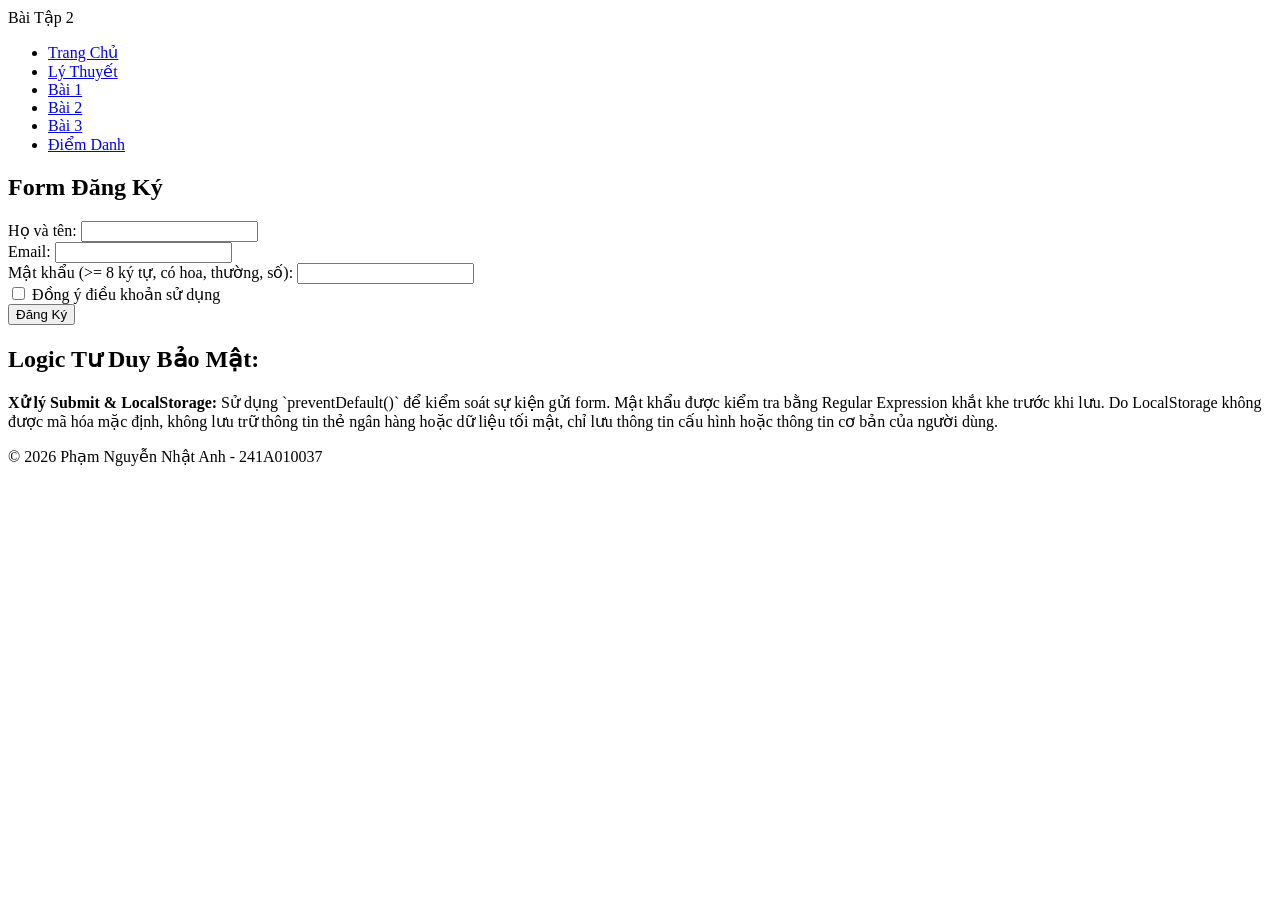
==== baitap03.html @ b9b72776 "Create baitap03.html" ====
<!DOCTYPE html>
<html lang="vi">
<head>
    <meta charset="UTF-8">
    <meta name="viewport" content="width=device-width, initial-scale=1.0">
    <title>Bài Tập 2 - Đăng Ký Người Dùng</title>
    <link rel="stylesheet" href="css/style.css">
</head>
<body>
    <header>
        <div class="logo">Bài Tập 2</div>
        <nav>
            <ul>
                <li><a href="index.html">Trang Chủ</a></li>
                <li><a href="about.html">Lý Thuyết</a></li>
                <li><a href="baitap01.html">Bài 1</a></li>
                <li><a href="baitap02.html" class="active">Bài 2</a></li>
                <li><a href="baitap03.html">Bài 3</a></li>
                <li><a href="contact.html">Điểm Danh</a></li>
            </ul>
        </nav>
    </header>
    <main>
        <div class="card">
            <h2>Form Đăng Ký</h2>
            <form id="regForm">
                <div class="form-group">
                    <label>Họ và tên:</label>
                    <input type="text" id="name" required>
                </div>
                <div class="form-group">
                    <label>Email:</label>
                    <input type="email" id="email" required>
                </div>
                <div class="form-group">
                    <label>Mật khẩu (>= 8 ký tự, có hoa, thường, số):</label>
                    <input type="password" id="password" required>
                </div>
                <div class="form-group">
                    <label><input type="checkbox" id="terms"> Đồng ý điều khoản sử dụng</label>
                </div>
                <button type="submit">Đăng Ký</button>
                <p id="msg" style="margin-top: 15px; font-weight: bold;"></p>
            </form>
        </div>
        <div class="card">
            <h2>Logic Tư Duy Bảo Mật:</h2>
            <p><strong>Xử lý Submit & LocalStorage:</strong> Sử dụng `preventDefault()` để kiểm soát sự kiện gửi form. Mật khẩu được kiểm tra bằng Regular Expression khắt khe trước khi lưu. Do LocalStorage không được mã hóa mặc định, không lưu trữ thông tin thẻ ngân hàng hoặc dữ liệu tối mật, chỉ lưu thông tin cấu hình hoặc thông tin cơ bản của người dùng.</p>
        </div>
    </main>
    <footer>
        <p>&copy; 2026 Phạm Nguyễn Nhật Anh - 241A010037</p>
    </footer>
    <script>
        const form = document.getElementById('regForm');
        const msg = document.getElementById('msg');

        form.addEventListener('submit', (e) => {
            e.preventDefault();
            const name = document.getElementById('name').value.trim();
            const email = document.getElementById('email').value.trim();
            const password = document.getElementById('password').value;
            const terms = document.getElementById('terms').checked;

            const emailRegex = /^[^\s@]+@[^\s@]+\.[^\s@]+$/;
            const passRegex = /^(?=.*[a-z])(?=.*[A-Z])(?=.*\d).{8,}$/;

            if (!emailRegex.test(email)) {
                msg.style.color = 'red';
                msg.textContent = 'Email không hợp lệ!';
                return;
            }
            if (!passRegex.test(password)) {
                msg.style.color = 'red';
                msg.textContent = 'Mật khẩu phải từ 8 ký tự trở lên, gồm chữ hoa, chữ thường và số!';
                return;
            }
            if (!terms) {
                msg.style.color = 'red';
                msg.textContent = 'Bạn phải đồng ý với điều khoản!';
                return;
            }

            const userData = { name, email };
            localStorage.setItem('registeredUser', JSON.stringify(userData));
            msg.style.color = 'green';
            msg.textContent = 'Đăng ký thành công và đã lưu vào LocalStorage!';
            form.reset();
        });
    </script>
</body>
</html>
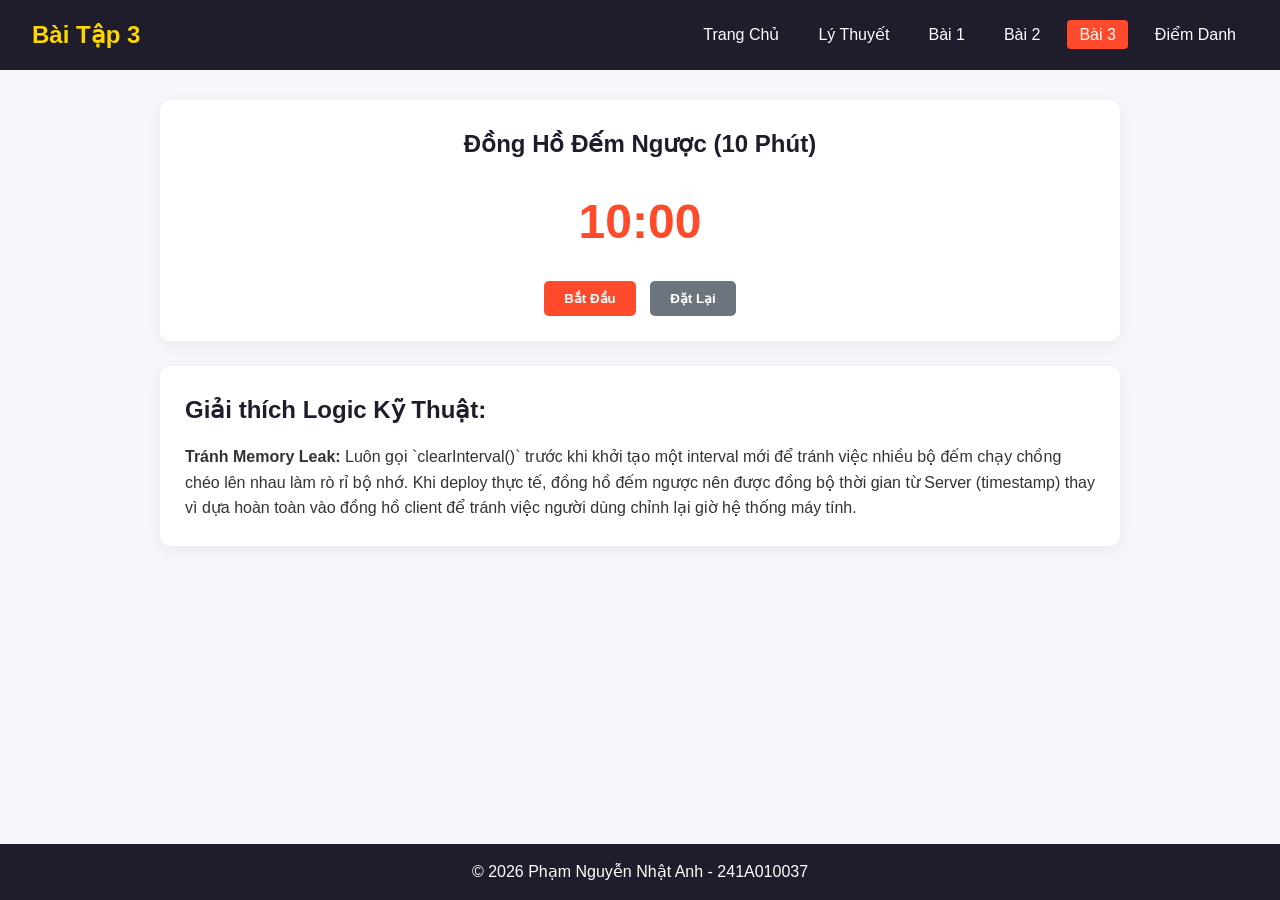
==== commit 489e71c8: "Update baitap03.html" ====
--- a/baitap03.html
+++ b/baitap03.html
@@ -3,90 +3,80 @@
 <head>
     <meta charset="UTF-8">
     <meta name="viewport" content="width=device-width, initial-scale=1.0">
-    <title>Bài Tập 2 - Đăng Ký Người Dùng</title>
+    <title>Bài Tập 3 - Đồng Hồ Đếm Ngược</title>
     <link rel="stylesheet" href="css/style.css">
 </head>
 <body>
     <header>
-        <div class="logo">Bài Tập 2</div>
+        <div class="logo">Bài Tập 3</div>
         <nav>
             <ul>
                 <li><a href="index.html">Trang Chủ</a></li>
                 <li><a href="about.html">Lý Thuyết</a></li>
                 <li><a href="baitap01.html">Bài 1</a></li>
-                <li><a href="baitap02.html" class="active">Bài 2</a></li>
-                <li><a href="baitap03.html">Bài 3</a></li>
+                <li><a href="baitap02.html">Bài 2</a></li>
+                <li><a href="baitap03.html" class="active">Bài 3</a></li>
                 <li><a href="contact.html">Điểm Danh</a></li>
             </ul>
         </nav>
     </header>
     <main>
-        <div class="card">
-            <h2>Form Đăng Ký</h2>
-            <form id="regForm">
-                <div class="form-group">
-                    <label>Họ và tên:</label>
-                    <input type="text" id="name" required>
-                </div>
-                <div class="form-group">
-                    <label>Email:</label>
-                    <input type="email" id="email" required>
-                </div>
-                <div class="form-group">
-                    <label>Mật khẩu (>= 8 ký tự, có hoa, thường, số):</label>
-                    <input type="password" id="password" required>
-                </div>
-                <div class="form-group">
-                    <label><input type="checkbox" id="terms"> Đồng ý điều khoản sử dụng</label>
-                </div>
-                <button type="submit">Đăng Ký</button>
-                <p id="msg" style="margin-top: 15px; font-weight: bold;"></p>
-            </form>
+        <div class="card" style="text-align: center;">
+            <h2>Đồng Hồ Đếm Ngược (10 Phút)</h2>
+            <div id="timer" class="timer-display">10:00</div>
+            <button id="startBtn">Bắt Đầu</button>
+            <button id="resetBtn" style="background:#6c757d; margin-left: 10px;">Đặt Lại</button>
         </div>
         <div class="card">
-            <h2>Logic Tư Duy Bảo Mật:</h2>
-            <p><strong>Xử lý Submit & LocalStorage:</strong> Sử dụng `preventDefault()` để kiểm soát sự kiện gửi form. Mật khẩu được kiểm tra bằng Regular Expression khắt khe trước khi lưu. Do LocalStorage không được mã hóa mặc định, không lưu trữ thông tin thẻ ngân hàng hoặc dữ liệu tối mật, chỉ lưu thông tin cấu hình hoặc thông tin cơ bản của người dùng.</p>
+            <h2>Giải thích Logic Kỹ Thuật:</h2>
+            <p><strong>Tránh Memory Leak:</strong> Luôn gọi `clearInterval()` trước khi khởi tạo một interval mới để tránh việc nhiều bộ đếm chạy chồng chéo lên nhau làm rò rỉ bộ nhớ. Khi deploy thực tế, đồng hồ đếm ngược nên được đồng bộ thời gian từ Server (timestamp) thay vì dựa hoàn toàn vào đồng hồ client để tránh việc người dùng chỉnh lại giờ hệ thống máy tính.</p>
         </div>
     </main>
     <footer>
         <p>&copy; 2026 Phạm Nguyễn Nhật Anh - 241A010037</p>
     </footer>
     <script>
-        const form = document.getElementById('regForm');
-        const msg = document.getElementById('msg');
+        let totalSeconds = 600;
+        let timerInterval = null;
+        const timerDisplay = document.getElementById('timer');
+        const startBtn = document.getElementById('startBtn');
+        const resetBtn = document.getElementById('resetBtn');
 
-        form.addEventListener('submit', (e) => {
-            e.preventDefault();
-            const name = document.getElementById('name').value.trim();
-            const email = document.getElementById('email').value.trim();
-            const password = document.getElementById('password').value;
-            const terms = document.getElementById('terms').checked;
+        function updateDisplay() {
+            const minutes = Math.floor(totalSeconds / 60);
+            const seconds = totalSeconds % 60;
+            timerDisplay.textContent = `${String(minutes).padStart(2, '0')}:${String(seconds).padStart(2, '0')}`;
+            
+            if (totalSeconds <= 60) {
+                timerDisplay.classList.add('pulse');
+            } else {
+                timerDisplay.classList.remove('pulse');
+            }
+        }
 
-            const emailRegex = /^[^\s@]+@[^\s@]+\.[^\s@]+$/;
-            const passRegex = /^(?=.*[a-z])(?=.*[A-Z])(?=.*\d).{8,}$/;
+        startBtn.addEventListener('click', () => {
+            if (timerInterval) return;
+            timerInterval = setInterval(() => {
+                if (totalSeconds > 0) {
+                    totalSeconds--;
+                    updateDisplay();
+                } else {
+                    clearInterval(timerInterval);
+                    timerInterval = null;
+                    alert('Hết giờ làm bài!');
+                }
+            }, 1000);
+        });
 
-            if (!emailRegex.test(email)) {
-                msg.style.color = 'red';
-                msg.textContent = 'Email không hợp lệ!';
-                return;
-            }
-            if (!passRegex.test(password)) {
-                msg.style.color = 'red';
-                msg.textContent = 'Mật khẩu phải từ 8 ký tự trở lên, gồm chữ hoa, chữ thường và số!';
-                return;
-            }
-            if (!terms) {
-                msg.style.color = 'red';
-                msg.textContent = 'Bạn phải đồng ý với điều khoản!';
-                return;
-            }
+        resetBtn.addEventListener('click', () => {
+            clearInterval(timerInterval);
+            timerInterval = null;
+            totalSeconds = 600;
+            updateDisplay();
+            timerDisplay.classList.remove('pulse');
+        });
 
-            const userData = { name, email };
-            localStorage.setItem('registeredUser', JSON.stringify(userData));
-            msg.style.color = 'green';
-            msg.textContent = 'Đăng ký thành công và đã lưu vào LocalStorage!';
-            form.reset();
-        });
+        updateDisplay();
     </script>
 </body>
 </html>
--- a/css/style.css
+++ b/css/style.css
@@ -0,0 +1,122 @@
+* {
+    box-sizing: border-box;
+    margin: 0;
+    padding: 0;
+}
+body {
+    font-family: 'Segoe UI', Tahoma, Geneva, Verdana, sans-serif;
+    background: #f4f6f9;
+    color: #333;
+    line-height: 1.6;
+    display: flex;
+    flex-direction: column;
+    min-height: 100vh;
+}
+header {
+    background: #1f1c2c;
+    color: #fff;
+    padding: 1rem 2rem;
+    display: flex;
+    justify-content: space-between;
+    align-items: center;
+    flex-wrap: wrap;
+}
+.logo {
+    font-size: 1.5rem;
+    font-weight: bold;
+    color: #ffd700;
+}
+nav ul {
+    list-style: none;
+    display: flex;
+    gap: 15px;
+    flex-wrap: wrap;
+}
+nav a {
+    color: #fff;
+    text-decoration: none;
+    padding: 6px 12px;
+    border-radius: 4px;
+    transition: background 0.3s;
+}
+nav a:hover, nav a.active {
+    background: #ff4b2b;
+}
+main {
+    flex: 1;
+    max-width: 1000px;
+    width: 100%;
+    margin: 30px auto;
+    padding: 0 20px;
+}
+.card {
+    background: #fff;
+    padding: 25px;
+    border-radius: 10px;
+    box-shadow: 0 4px 15px rgba(0,0,0,0.05);
+    margin-bottom: 25px;
+}
+h1, h2 {
+    color: #1f1c2c;
+    margin-bottom: 15px;
+}
+.form-group {
+    margin-bottom: 15px;
+}
+label {
+    display: block;
+    margin-bottom: 5px;
+    font-weight: bold;
+}
+input[type="text"], input[type="email"], input[type="password"] {
+    width: 100%;
+    padding: 10px;
+    border: 1px solid #ccc;
+    border-radius: 5px;
+}
+button {
+    background: #ff4b2b;
+    color: white;
+    border: none;
+    padding: 10px 20px;
+    border-radius: 5px;
+    cursor: pointer;
+    font-weight: bold;
+}
+button:hover {
+    background: #ff416c;
+}
+.product-grid {
+    display: grid;
+    grid-template-columns: repeat(auto-fit, minmax(220px, 1fr));
+    gap: 20px;
+    margin-top: 20px;
+}
+.product-card {
+    background: #fafafa;
+    border: 1px solid #eee;
+    border-radius: 8px;
+    padding: 15px;
+    text-align: center;
+}
+.timer-display {
+    font-size: 3rem;
+    font-weight: bold;
+    text-align: center;
+    color: #ff4b2b;
+    margin: 20px 0;
+}
+.pulse {
+    animation: pulseAnim 0.8s infinite alternate;
+}
+@keyframes pulseAnim {
+    from { transform: scale(1); opacity: 1; }
+    to { transform: scale(1.08); opacity: 0.8; }
+}
+footer {
+    text-align: center;
+    background: #1f1c2c;
+    color: #fff;
+    padding: 15px;
+    margin-top: auto;
+}
